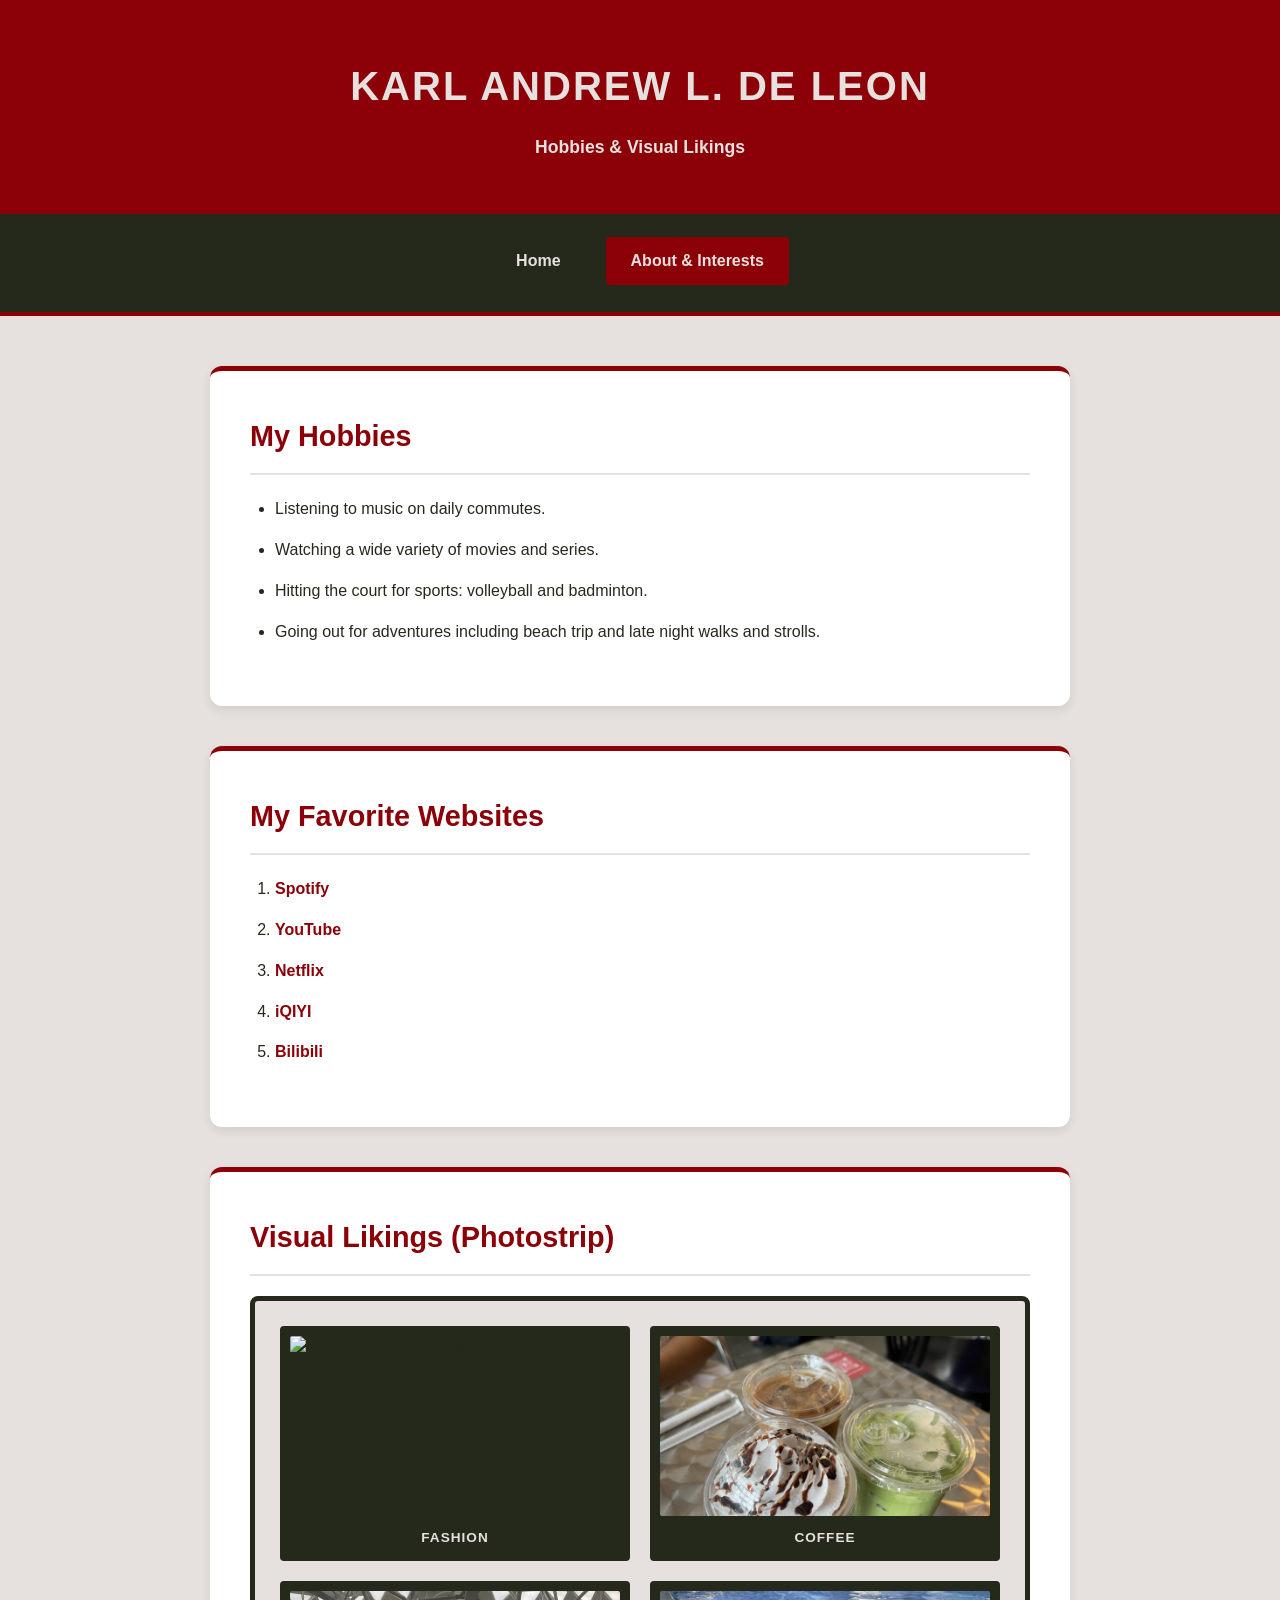
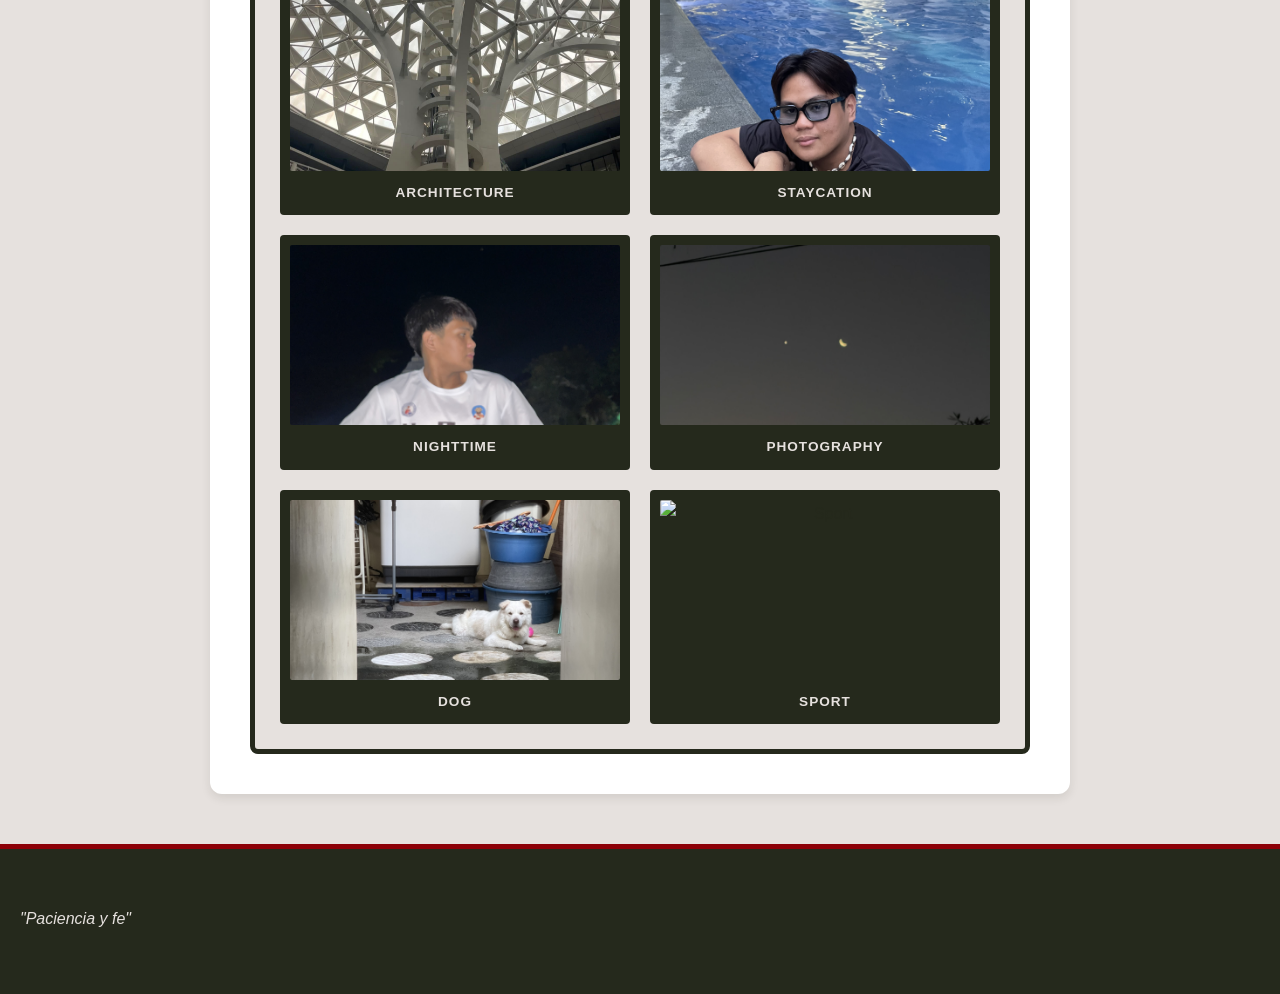
==== about.html @ 32e5dbc2 "Add files via upload" ====
<!DOCTYPE html>
<html lang="en">
<head>
    <meta charset="UTF-8">
    <meta name="viewport" content="width=device-width, initial-scale=1.0">
    <title>About | Karl Andrew</title>
    <link rel="stylesheet" href="style.css">
</head>
<body>
    <header>
        <h1>Karl Andrew L. De Leon</h1>
        <h2>Hobbies & Visual Likings</h2>
    </header>

    <nav>
        <ul>
            <li><a href="index.html">Home</a></li>
            <li><a href="about.html" class="active">About & Interests</a></li>
        </ul>
    </nav>

    <main>
        <section id="hobbies">
            <h3>My Hobbies</h3>
            <ul>
                <li>Listening to music on daily commutes.</li>
                <li>Watching a wide variety of movies and series.</li>
                <li>Hitting the court for sports: volleyball and badminton.</li>
                <li>Going out for adventures including beach trip and late night walks and strolls.</li>
            </ul>
        </section>

        <section id="websites">
            <h3>My Favorite Websites</h3>
            <ol>
                <li><a href="https://open.spotify.com" target="_blank">Spotify</a></li>
                <li><a href="https://www.youtube.com" target="_blank">YouTube</a></li>
                <li><a href="https://www.netflix.com" target="_blank">Netflix</a></li>
                <li><a href="https://www.iq.com" target="_blank">iQIYI</a></li>
                <li><a href="https://www.bilibili.tv" target="_blank">Bilibili</a></li>
            </ol>
        </section>

        <section id="likings">
            <h3>Visual Likings (Photostrip)</h3>
            <div class="photostrip-grid">
                <div class="photo-item"><img src="photostrip/fashion.jpg" alt="Fashion"><div class="desc">Fashion</div></div>
                <div class="photo-item"><img src="photostrip/coffee.jpg" alt="Coffee"><div class="desc">Coffee</div></div>
                <div class="photo-item"><img src="photostrip/architecturaldesign.jpg" alt="Architecture"><div class="desc">Architecture</div></div>
                <div class="photo-item"><img src="photostrip/staycation.jpg" alt="Staycation"><div class="desc">Staycation</div></div>
                <div class="photo-item"><img src="photostrip/nighttime.jpg" alt="Nighttime"><div class="desc">Nighttime</div></div>
                <div class="photo-item"><img src="photostrip/photography.jpg" alt="Photography"><div class="desc">Photography</div></div>
                <div class="photo-item"><img src="photostrip/dog.jpg" alt="Dog"><div class="desc">Dog</div></div>
                <div class="photo-item"><img src="photostrip/sport.jpg" alt="Sport"><div class="desc">Sport</div></div>
            </div>
        </section>
    </main>

    <footer>
        <p>"Paciencia y fe"</p>
    </footer>
</body>
</html>
---- style.css ----
/* 001: Global Reset & Box Model Setup */
*, *::before, *::after {
    box-sizing: border-box; /* Ensures padding/borders are included in total width/height */
}

/* 002: Custom Color Palette */
:root {
    --dark-red: #8c0007;
    --black-olive: #25291c;
    --platinum: #e6e1de;
}

html {
    scroll-behavior: smooth;
}

body {
    font-family: 'Segoe UI', Roboto, Helvetica, Arial, sans-serif;
    background-color: var(--platinum); /* Light, clean background */
    color: var(--black-olive); /* High contrast text */
    line-height: 1.8; /* Improved typography readability */
    margin: 0;
    padding: 0;
}

/* 003: Header Styling */
header {
    background-color: var(--dark-red);
    color: var(--platinum);
    text-align: center;
    padding: 50px 20px; /* Internal spacing */
    border-bottom: 8px solid var(--black-olive); 
}

header h1 {
    margin: 0 0 10px 0; /* Typography spacing */
    font-size: 2.5rem;
    text-transform: uppercase;
    letter-spacing: 2px;
}

header h2 {
    margin: 0;
    font-size: 1.1rem;
    font-weight: 600;
    color: var(--platinum);
}

/* 004: Navigation Styling */
nav {
    background-color: var(--black-olive);
    border-bottom: 4px solid var(--dark-red);
    position: sticky;
    top: 0;
    z-index: 1000;
}

nav ul {
    list-style: none;
    margin: 0;
    padding: 15px 0; /* Improved navigation spacing */
    display: flex;
    justify-content: center;
    gap: 20px; /* Space between nav items */
}

nav ul li a {
    display: block;
    padding: 10px 25px;
    text-decoration: none;
    color: var(--platinum);
    font-weight: bold;
    border-radius: 4px;
    transition: background-color 0.3s ease, color 0.3s ease;
}

nav ul li a:hover, nav ul li a.active {
    background-color: var(--dark-red);
    color: var(--platinum);
}

/* 005: Main Content & Layout */
main {
    max-width: 900px;
    margin: 50px auto; /* Outer spacing to separate from header/footer */
    padding: 0 20px;
}

/* 006: Section Cards (Box Model & Hover Effects) */
section {
    background-color: #ffffff; /* Clean white card */
    padding: 40px; /* Internal content spacing */
    margin-bottom: 40px; /* External spacing between sections */
    border-radius: 12px;
    border-top: 5px solid var(--dark-red); /* Border addition */
    box-shadow: 0 4px 10px rgba(37, 41, 28, 0.1); /* Subtle shadow using Black Olive */
    transition: transform 0.3s ease, box-shadow 0.3s ease; /* Prepares for hover effect */
}

/* The Float/Hover Effect */
section:hover {
    transform: translateY(-8px); /* Lifts the card up */
    box-shadow: 0 15px 25px rgba(37, 41, 28, 0.2); /* Deepens the shadow */
}

/* 007: Typography Spacing */
h3 {
    color: var(--dark-red);
    margin-top: 0;
    margin-bottom: 20px; /* Typography spacing */
    font-size: 1.8rem;
    border-bottom: 2px solid var(--platinum);
    padding-bottom: 10px;
}

p {
    margin-bottom: 20px;
    text-align: justify;
}

ul, ol {
    margin-bottom: 20px;
    padding-left: 25px;
}

li {
    margin-bottom: 12px; /* Breathing room between list items */
}

a {
    color: var(--dark-red);
    text-decoration: none;
    font-weight: bold;
    transition: color 0.2s ease;
}

a:hover {
    text-decoration: underline;
    color: var(--black-olive);
}

/* 008: Profile Picture Settings */
.profile-pic {
    display: block;
    margin: 0 auto 30px auto;
    max-width: 200px;
    height: auto;
    border: 4px solid var(--dark-red);
    box-shadow: 8px 8px 0px var(--black-olive);
    border-radius: 50%; /* Modern circle crop */
}

/* 009: Photostrip Grid Layout */
.photostrip-grid {
    display: grid;
    grid-template-columns: repeat(2, 1fr);
    gap: 20px;
    background-color: var(--platinum);
    padding: 25px;
    border: 5px solid var(--black-olive);
    border-radius: 8px;
}

.photo-item {
    background: var(--black-olive);
    padding: 10px;
    text-align: center;
    border-radius: 4px;
    transition: transform 0.3s ease;
}

.photo-item:hover {
    transform: scale(1.03); /* Slight zoom on individual photos */
}

.photo-item img {
    width: 100%;
    height: 180px;
    object-fit: cover;
    display: block;
    border-radius: 2px;
}

.photo-item .desc {
    margin-top: 10px;
    font-size: 0.85rem;
    font-weight: bold;
    color: var(--platinum);
    text-transform: uppercase;
    letter-spacing: 1px;
}

/* 010: Footer */
footer {
    text-align: center;
    padding: 40px 20px;
    background-color: var(--black-olive);
    color: var(--platinum);
    font-style: italic;
    border-top: 5px solid var(--dark-red);
}
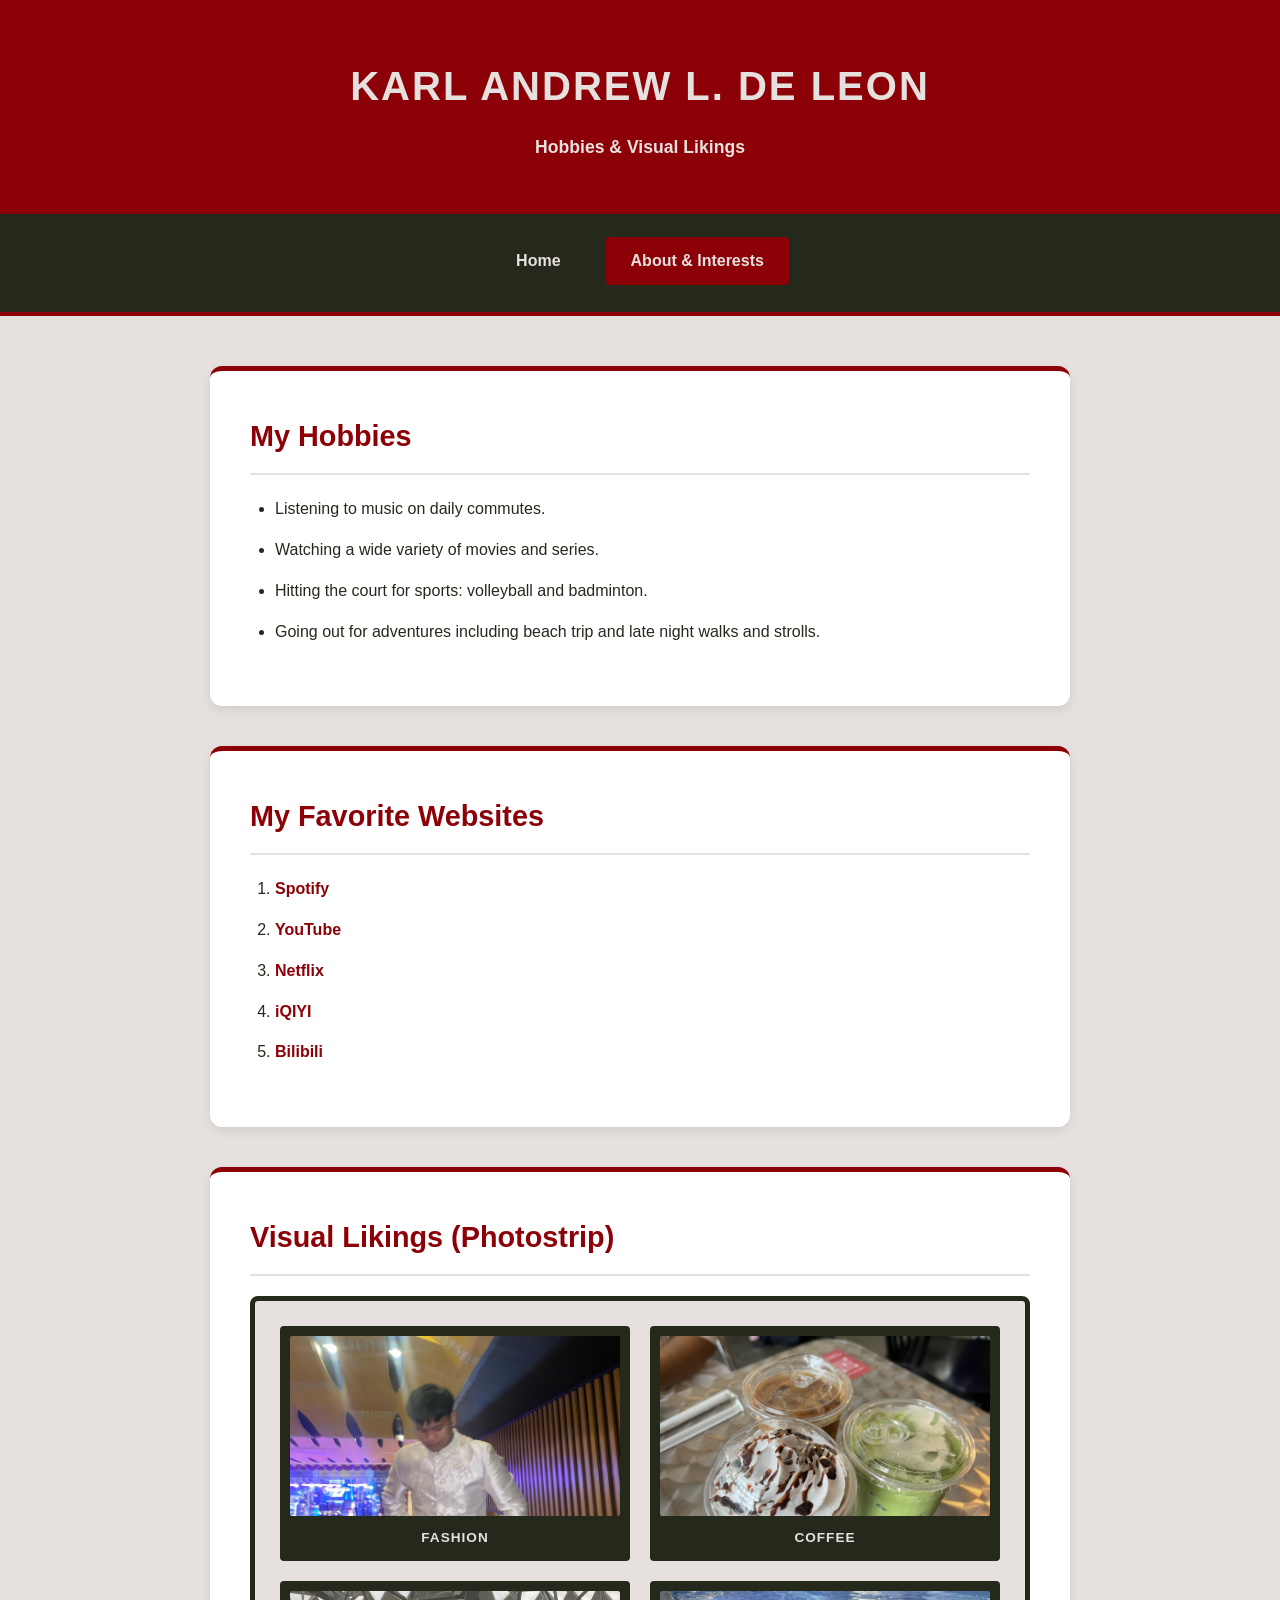
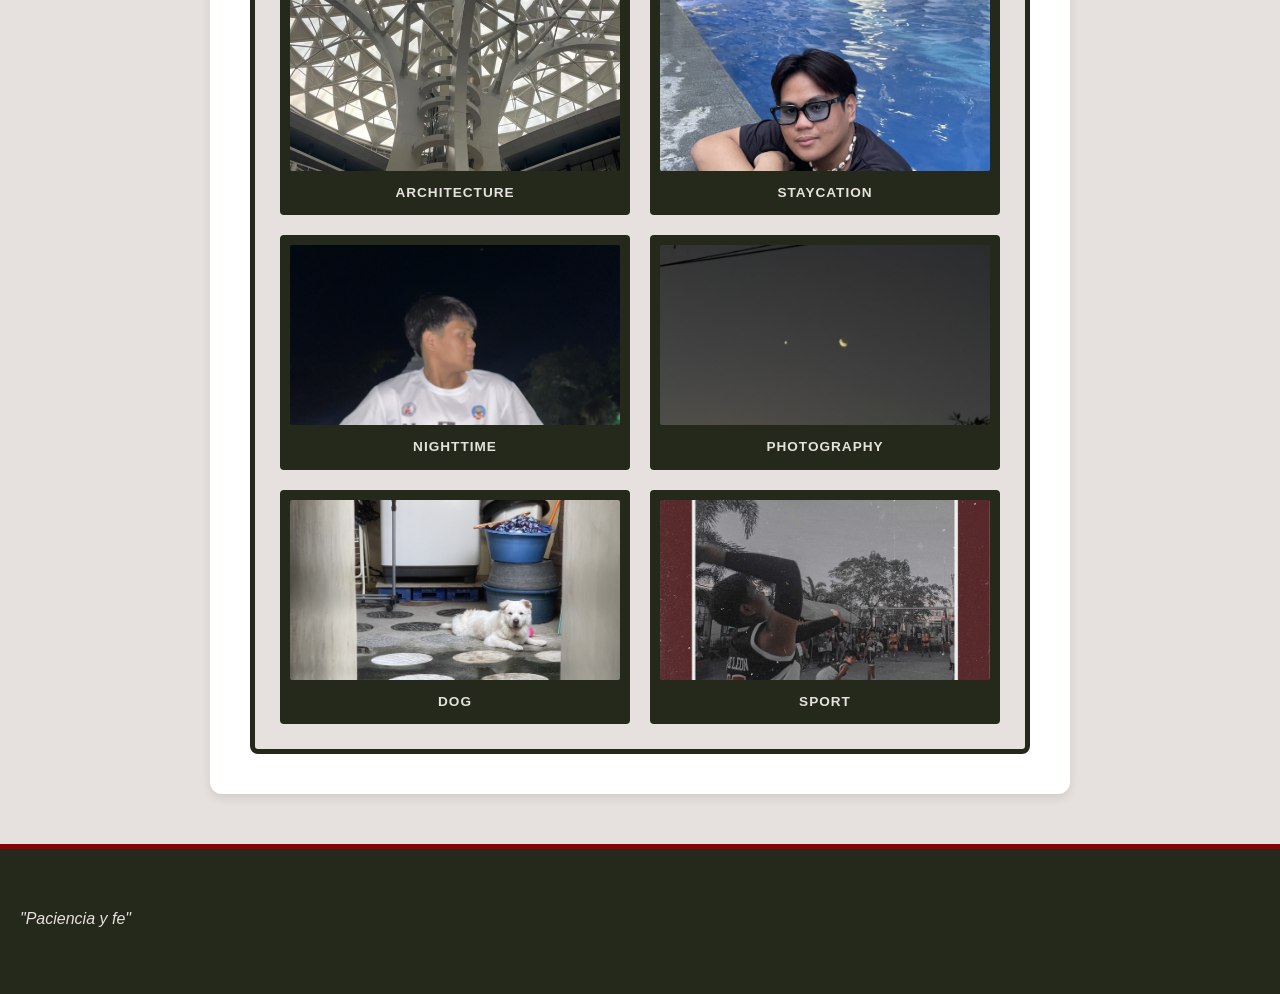
==== commit 65a9577a: "about.html" ====
--- a/about.html
+++ b/about.html
@@ -44,14 +44,14 @@
         <section id="likings">
             <h3>Visual Likings (Photostrip)</h3>
             <div class="photostrip-grid">
-                <div class="photo-item"><img src="photostrip/fashion.jpg" alt="Fashion"><div class="desc">Fashion</div></div>
+                <div class="photo-item"><img src="photostrip/fashion.JPG" alt="Fashion"><div class="desc">Fashion</div></div>
                 <div class="photo-item"><img src="photostrip/coffee.jpg" alt="Coffee"><div class="desc">Coffee</div></div>
                 <div class="photo-item"><img src="photostrip/architecturaldesign.jpg" alt="Architecture"><div class="desc">Architecture</div></div>
                 <div class="photo-item"><img src="photostrip/staycation.jpg" alt="Staycation"><div class="desc">Staycation</div></div>
                 <div class="photo-item"><img src="photostrip/nighttime.jpg" alt="Nighttime"><div class="desc">Nighttime</div></div>
                 <div class="photo-item"><img src="photostrip/photography.jpg" alt="Photography"><div class="desc">Photography</div></div>
                 <div class="photo-item"><img src="photostrip/dog.jpg" alt="Dog"><div class="desc">Dog</div></div>
-                <div class="photo-item"><img src="photostrip/sport.jpg" alt="Sport"><div class="desc">Sport</div></div>
+                <div class="photo-item"><img src="photostrip/sport.JPG" alt="Sport"><div class="desc">Sport</div></div>
             </div>
         </section>
     </main>
@@ -60,4 +60,4 @@
         <p>"Paciencia y fe"</p>
     </footer>
 </body>
-</html>+</html>
